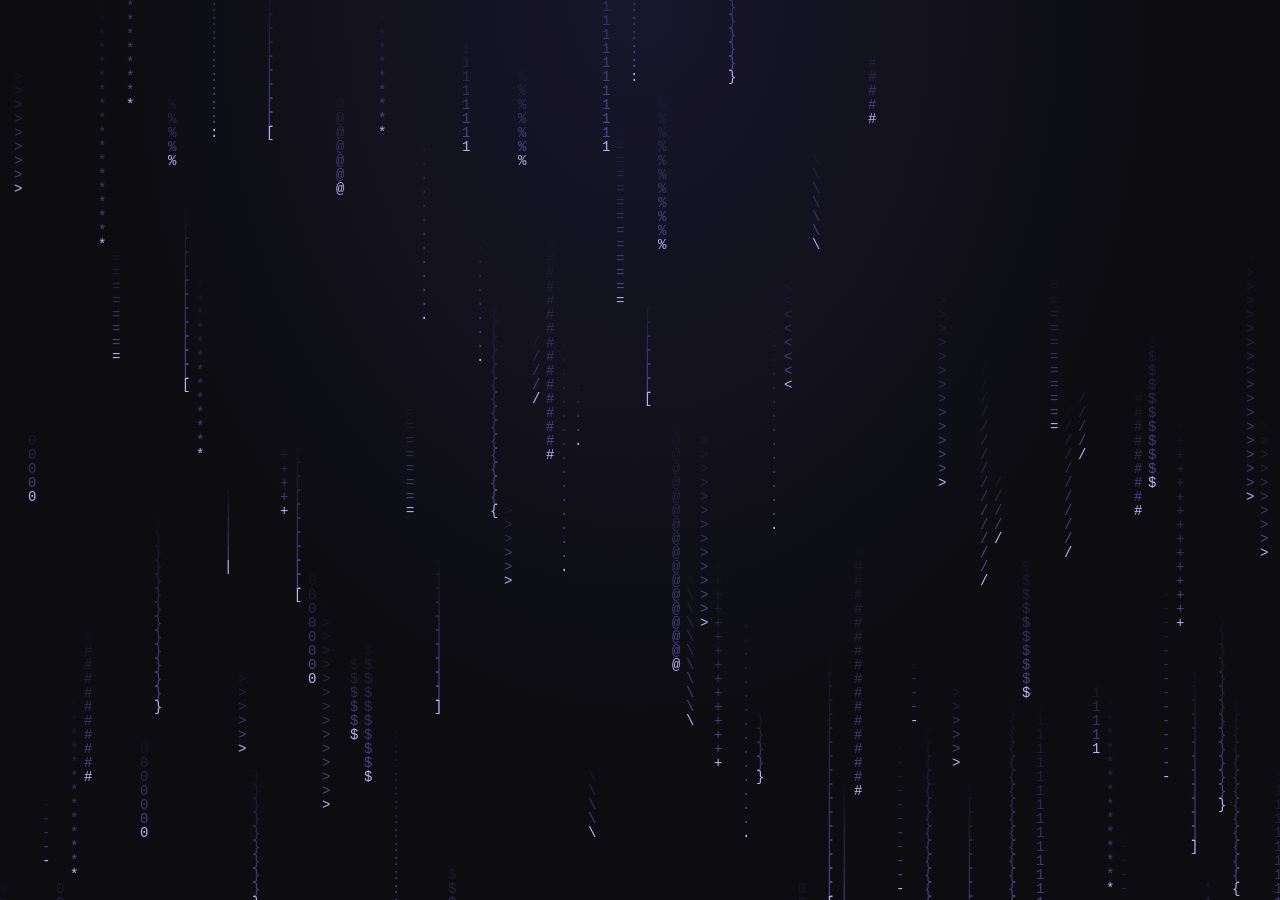
==== endgame/ascii-background.html @ 47ed6e1e "Add files via upload" ====
<!DOCTYPE html>
<html lang="ru">
<head>
<meta charset="UTF-8">
<meta name="viewport" content="width=device-width, initial-scale=1.0">
<title>Живой ASCII-фон</title>
<style>
  * { box-sizing: border-box; }
  html, body { height: 100%; margin: 0; }
  body {
    background: #0d0d11;
    overflow: hidden;
    font-family: "Courier New", monospace;
  }
  #ascii-bg {
    position: fixed; inset: 0; width: 100%; height: 100%;
    display: block; pointer-events: none;
  }
  /* Мягкое свечение сверху — как на сайте LOOTBAR */
  .glow {
    position: fixed; inset: 0; pointer-events: none;
    background: radial-gradient(ellipse at 50% 0%, rgba(108,92,231,.12), transparent 60%);
  }
</style>
</head>
<body>
  <canvas id="ascii-bg" aria-hidden="true"></canvas>
  <div class="glow"></div>

<script>
(function () {
  const canvas = document.getElementById('ascii-bg');
  const ctx = canvas.getContext('2d');
  const chars = '01#*+=-<>[]{}/\\|:;.$%@';
  const fontSize = 14;
  const settings = { speed: [0.12, 0.52], length: [5, 19], opacity: 0.55, fps: 18 };
  let columns = [], width = 0, height = 0, last = 0;

  const rand = (a, b) => a + Math.random() * (b - a);
  const pick = () => chars[Math.floor(Math.random() * chars.length)];

  function resize() {
    const dpr = Math.min(window.devicePixelRatio || 1, 2);
    width = window.innerWidth;
    height = window.innerHeight;
    canvas.width = width * dpr;
    canvas.height = height * dpr;
    canvas.style.width = width + 'px';
    canvas.style.height = height + 'px';
    ctx.setTransform(dpr, 0, 0, dpr, 0, 0);
    ctx.font = fontSize + 'px "Courier New", monospace';
    ctx.textBaseline = 'top';
    columns = Array.from({ length: Math.ceil(width / fontSize) }, () => ({
      y: rand(0, height / fontSize),
      speed: rand(settings.speed[0], settings.speed[1]),
      len: Math.floor(rand(settings.length[0], settings.length[1])),
      signs: Array.from({ length: 28 }, pick)
    }));
  }

  function frame(time) {
    requestAnimationFrame(frame);
    if (time - last < 1000 / settings.fps) return;
    last = time;
    ctx.clearRect(0, 0, width, height);
    columns.forEach((col, i) => {
      const head = Math.floor(col.y);
      for (let k = 0; k < col.len; k++) {
        const row = head - k;
        if (row < 0 || row * fontSize > height) continue;
        const alpha = (1 - k / col.len) * settings.opacity;
        ctx.fillStyle = k === 0 ? 'rgba(200,190,255,0.95)' : `rgba(140,120,255,${alpha})`;
        ctx.fillText(col.signs[(Math.abs(row) + k) % col.signs.length], i * fontSize, row * fontSize);
      }
      col.y += col.speed;
      if ((col.y - col.len) * fontSize > height) {
        col.y = -rand(0, 20);
        col.speed = rand(settings.speed[0], settings.speed[1]);
        col.len = Math.floor(rand(settings.length[0], settings.length[1]));
      }
    });
  }

  if (!window.matchMedia('(prefers-reduced-motion: reduce)').matches) {
    resize();
    window.addEventListener('resize', resize);
    requestAnimationFrame(frame);
  } else {
    resize();
  }
})();
</script>
</body>
</html>
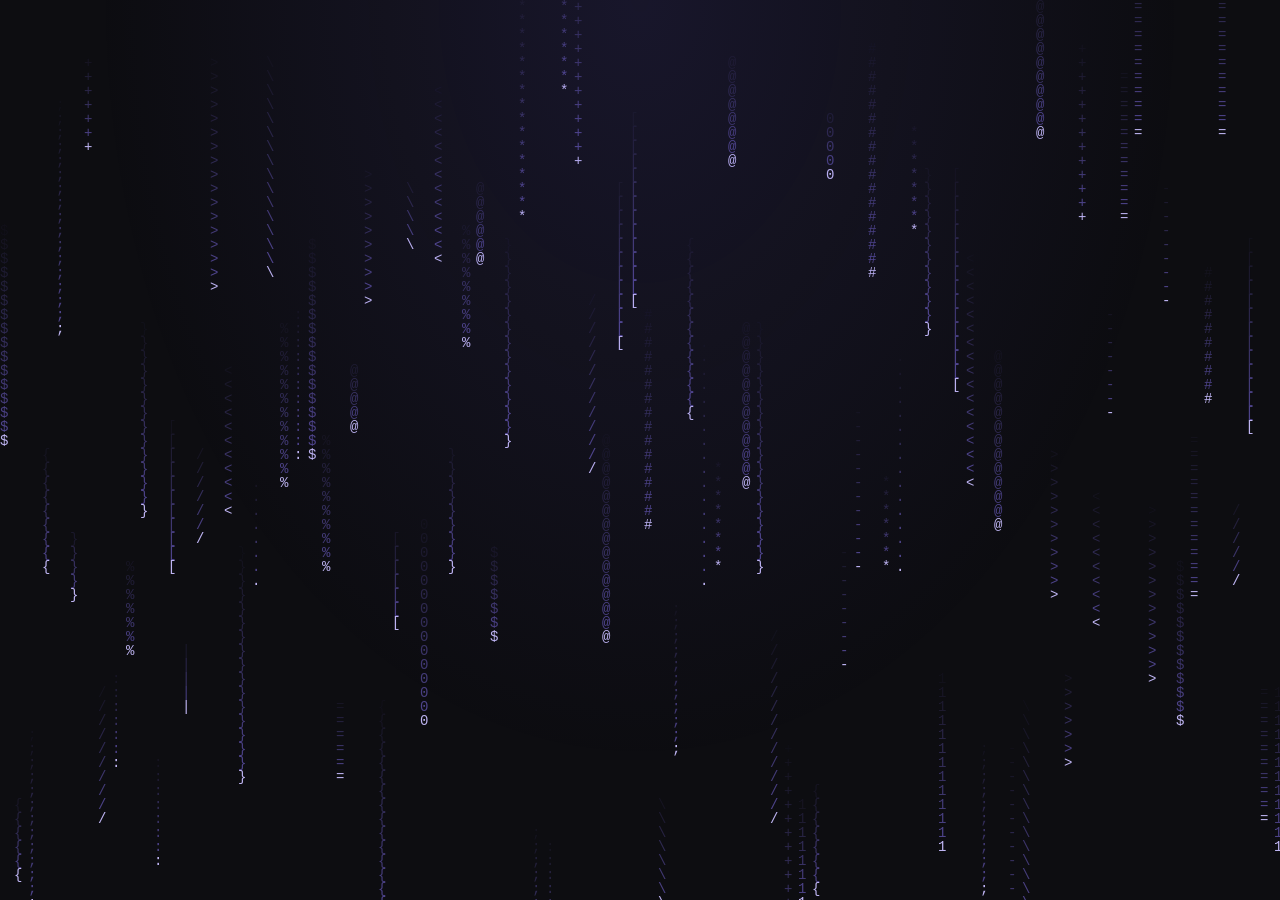
==== commit 0ae4945a: "Add files via upload" ====
--- a/endgame/ascii-background.html
+++ b/endgame/ascii-background.html
@@ -15,6 +15,8 @@
   #ascii-bg {
     position: fixed; inset: 0; width: 100%; height: 100%;
     display: block; pointer-events: none;
+    opacity: 0;
+    transition: opacity .12s linear;
   }
   /* Мягкое свечение сверху — как на сайте LOOTBAR */
   .glow {
@@ -41,12 +43,12 @@
 
   function resize() {
     const dpr = Math.min(window.devicePixelRatio || 1, 2);
-    width = window.innerWidth;
-    height = window.innerHeight;
-    canvas.width = width * dpr;
-    canvas.height = height * dpr;
-    canvas.style.width = width + 'px';
-    canvas.style.height = height + 'px';
+    // clientWidth/Height = реальный CSS-размер canvas, в отличие от
+    // window.innerWidth внутри iframe (до применения CSS там 300×150)
+    width = Math.max(1, canvas.clientWidth || document.documentElement.clientWidth || window.innerWidth || 1);
+    height = Math.max(1, canvas.clientHeight || document.documentElement.clientHeight || window.innerHeight || 1);
+    canvas.width = Math.round(width * dpr);
+    canvas.height = Math.round(height * dpr);
     ctx.setTransform(dpr, 0, 0, dpr, 0, 0);
     ctx.font = fontSize + 'px "Courier New", monospace';
     ctx.textBaseline = 'top';
@@ -59,7 +61,6 @@
   }
 
   function frame(time) {
-    requestAnimationFrame(frame);
     if (time - last < 1000 / settings.fps) return;
     last = time;
     ctx.clearRect(0, 0, width, height);
@@ -81,12 +82,32 @@
     });
   }
 
+  function loop(time) {
+    requestAnimationFrame(loop);
+    frame(time);
+  }
+
+  function show() {
+    canvas.style.opacity = '1';
+  }
+
+  resize();
+  window.addEventListener('resize', resize);
+  window.addEventListener('orientationchange', resize);
+  window.addEventListener('load', () => requestAnimationFrame(show));
+  // подстраховка, если iframe восстановлен из кэша и load уже не наступит
+  setTimeout(show, 300);
+
+  // ловим изменения размера iframe, которые не всегда приходят как resize
+  if (typeof ResizeObserver !== 'undefined') {
+    new ResizeObserver(resize).observe(canvas);
+  }
+  requestAnimationFrame(resize); // пересчёт после первого layout
+
   if (!window.matchMedia('(prefers-reduced-motion: reduce)').matches) {
-    resize();
-    window.addEventListener('resize', resize);
-    requestAnimationFrame(frame);
+    requestAnimationFrame(loop);
   } else {
-    resize();
+    requestAnimationFrame(() => frame(performance.now()));
   }
 })();
 </script>
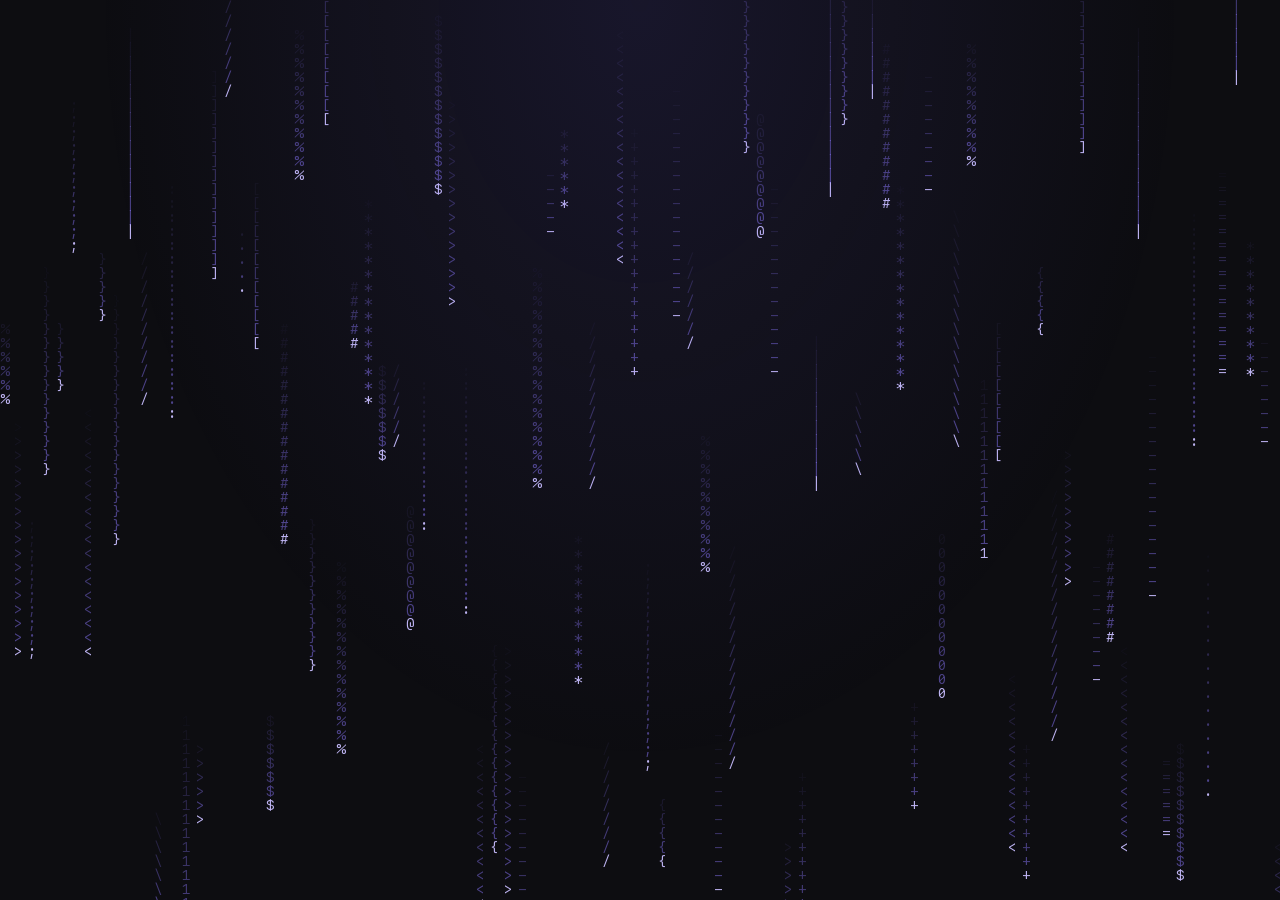
==== commit bb5f7767: "Add files via upload" ====
--- a/endgame/ascii-background.html
+++ b/endgame/ascii-background.html
@@ -17,6 +17,13 @@
     display: block; pointer-events: none;
     opacity: 0;
     transition: opacity .12s linear;
+  }
+  /* тот же SF, что и на основной странице */
+  @font-face {
+    font-family: 'SF Mono Local';
+    src: url('../fonts/sf-mono.woff2') format('woff2');
+    font-weight: 400;
+    font-display: swap;
   }
   /* Мягкое свечение сверху — как на сайте LOOTBAR */
   .glow {
@@ -50,7 +57,7 @@
     canvas.width = Math.round(width * dpr);
     canvas.height = Math.round(height * dpr);
     ctx.setTransform(dpr, 0, 0, dpr, 0, 0);
-    ctx.font = fontSize + 'px "Courier New", monospace';
+    ctx.font = fontSize + 'px "SF Mono Local", monospace';
     ctx.textBaseline = 'top';
     columns = Array.from({ length: Math.ceil(width / fontSize) }, () => ({
       y: rand(0, height / fontSize),
@@ -91,6 +98,11 @@
     canvas.style.opacity = '1';
   }
 
+  // подгружаем SF Mono заранее, чтобы первые кадры не ушли в системный шрифт
+  if (document.fonts && document.fonts.load) {
+    document.fonts.load(fontSize + 'px "SF Mono Local"');
+  }
+
   resize();
   window.addEventListener('resize', resize);
   window.addEventListener('orientationchange', resize);
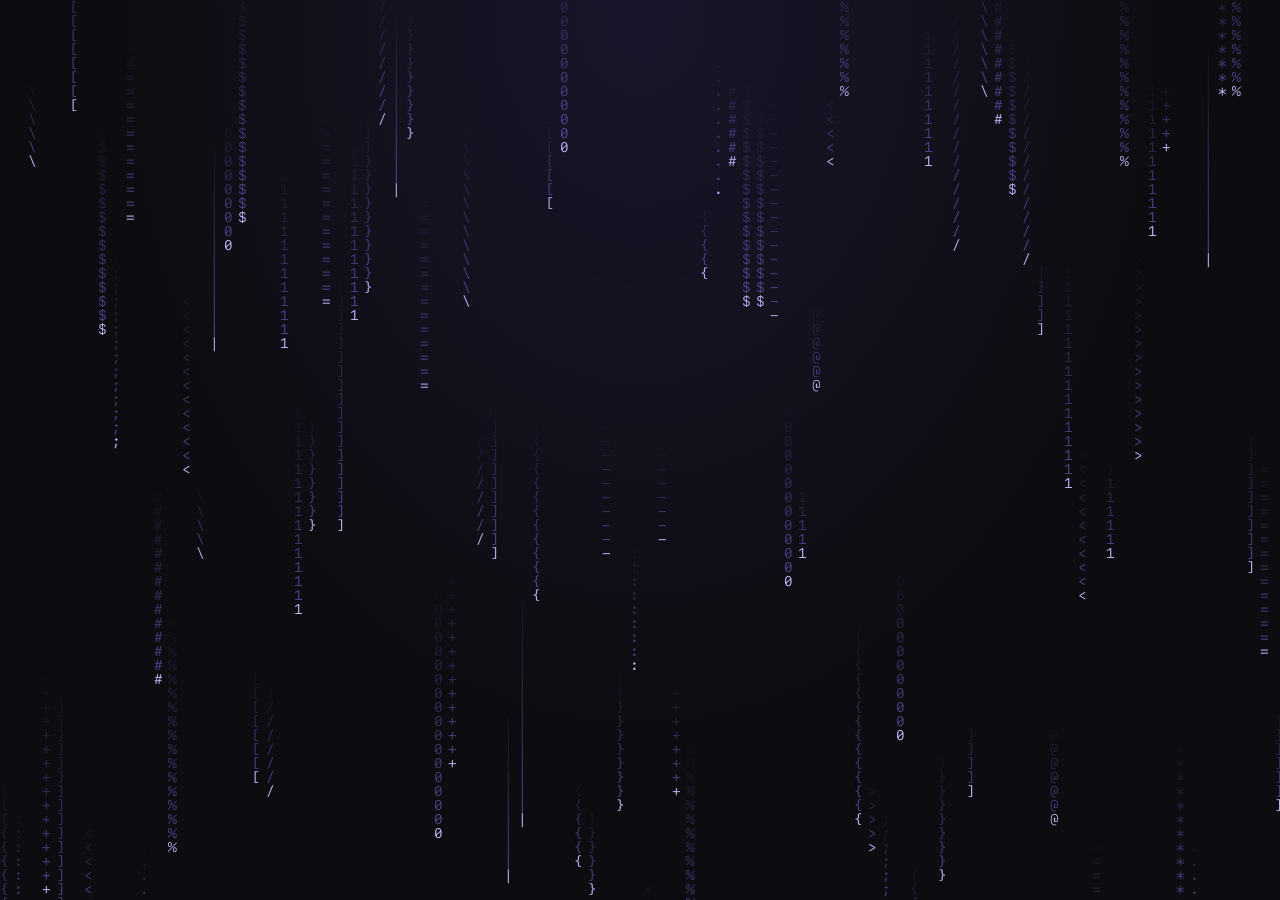
==== commit 2207ed60: "Add files via upload" ====
--- a/endgame/ascii-background.html
+++ b/endgame/ascii-background.html
@@ -21,7 +21,7 @@
   /* тот же SF, что и на основной странице */
   @font-face {
     font-family: 'SF Mono Local';
-    src: url('../fonts/sf-mono.woff2') format('woff2');
+    src: url('../fonts/sf-mono.woff2?v=2') format('woff2');
     font-weight: 400;
     font-display: swap;
   }
